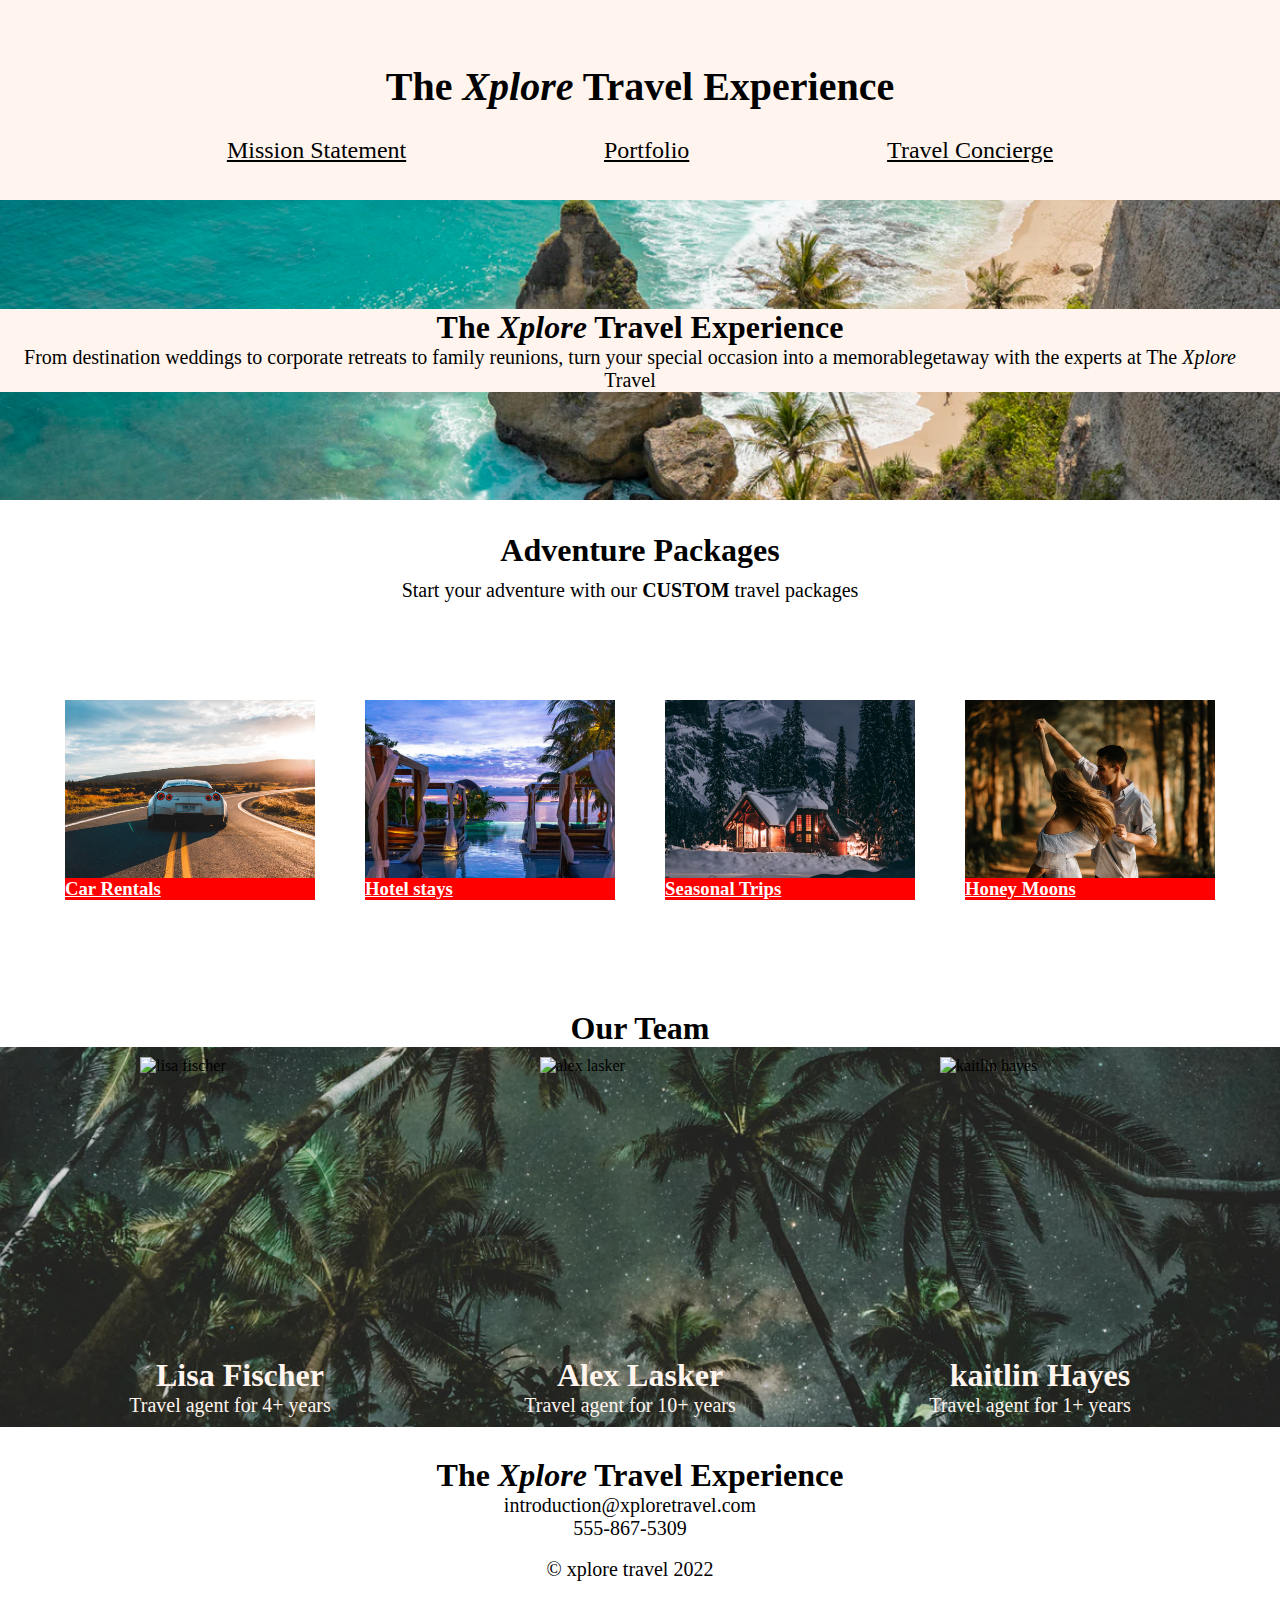
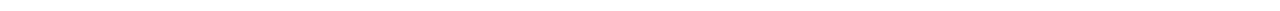
==== index.html @ 301c4722 "init" ====
<!DOCTYPE html>
<html lang="en">
  <head>
    <meta charset="UTF-8" />
    <meta http-equiv="X-UA-Compatible" content="IE=edge" />
    <meta name="viewport" content="width=device-width, initial-scale=1.0" />
    <title>Xplore Travel</title>
    <link href= "resources/style.css" rel="stylesheet" type="text/css"/>
  </head>
  <body>
    <header> 
      <nav class="nav-container">
        <div class="title-container">
            <div class="title item"><h1> The <em>Xplore</em> Travel Experience</h1>
            </div>
        </div>
        <div class="links-container"> 
            <a href="#"> Mission Statement</a>
            <a href="#portfolio-products"> Portfolio</a>
            <a href="#teammates"> Travel Concierge</a>
        </div>
      </nav>
 
      <div class="mission-container">
        <div class="mission-items">
            <h2>The <em>Xplore</em> Travel Experience</h2>
            <p> From destination weddings to corporate retreats to family reunions, turn your special occasion into a memorablegetaway with the experts at The <em>Xplore</em> Travel</p>
        </div>
      </div>    
    </header>

    <section id="portfolio-products">
        <div class="image-title-container"> 
            <div class="image-title-items"> 
                <h2> Adventure Packages</h2>
                <p> Start your adventure with our <span> CUSTOM</span> travel packages </p>
            </div>
        </div>
        <div class="image-container">
            <div class="package one"><a href="#"><h3> Car Rentals</h3></a></div>
            <div class="package two"><a href="#"> <h3> Hotel stays</h3></a></div>
            <div class="package three"><a href="#"><h3> Seasonal Trips</h3></a></div>
            <div class="package four"><a href="#"><h3> Honey Moons</h3></a></div>        
        </div>
    </section>


    <section id="teammates">
        <div class="team-title-container">
            <div class="team-item">
                <h2> Our Team</h2>
            </div>
        </div>

        <div class="team-image-container"> 
            <div class="team-photo image-one">
                <img src="../Travel Website/resources/photos/team 1.webp" alt="lisa fischer">
                    <div class="content"> 
                        <h4>Lisa Fischer</h4>
                        <p>Travel agent for 4+ years </p>
                    </div>
            </div>
            <div class="team-photo image-two">
                <img src="../Travel Website/resources/photos/team 2.webp" alt="alex lasker">
                    <div class="content"> 
                        <h4>Alex Lasker</h4>
                        <p>Travel agent for 10+ years </p>
                    </div>
            </div>
            <div class="team-photo image-three">
                <img src="../Travel Website/resources/photos/team 3.webp" alt="kaitlin hayes">
                    <div class="content"> 
                        <h4>kaitlin Hayes</h4>
                        <p>Travel agent for 1+ years </p>
                    </div>  
            </div>      
        </div>
    </section>

    <footer>
        <div class="footer-content">
            <h2> The <em>Xplore</em> Travel Experience</h2>
            <p> introduction@xploretravel.com</p>
            <p> 555-867-5309</p>
            <br>
            <p> © xplore travel 2022</p>
        </div>
    </footer>
  </body>
</html>
---- resources/style.css ----
/*   
0. Universal Styles
1. nav
2. mission statement 
3. portfolio products
4. teammates
5. footer
*/

html, 
body {
    box-sizing: border-box;
    margin: 0;
    padding: 0;
    font-size: 16px;
    color: black;
}


/* 1. nav */
header{
    display: flex;
    flex-direction: column;
}

nav{
    position: fixed;
}
.nav-container{
    display: flex;
    flex-direction: column;
    justify-content: center;
    align-items: center;
    min-width: 100%;
    min-height: 200px;
    background-color: seashell;
    flex-wrap: wrap;
    z-index: 999;
}

.title-container{
    display: flex;
}

.title-container h1{
    font-size: 2.5rem;
}

.links-container{
    display: flex;
    width: 80%;
    justify-content: space-around;
}

.links-container a{
   color: black;
   font-size: 1.5rem;
}

.links-container a:hover{
    color: grey;
    text-decoration: none;
}

/* 2. mission statement */

.mission-container{
    display: flex;
    width: 100%;
    height: 300px;
    justify-content: center;
    align-content: center;  
    align-items: center;
    background-image: url(../resources/photos/beach.webp);
    background-position: bottom;
    margin-top: 200px;
    background-size: cover;
}

.mission-items{
    width: 100%;
    height: fit-content;
    background-color: seashell;
}
  
h2, p{
    text-align: center; 
    font-size: 2rem;
    margin: auto 20px auto 20px; 
    
}

p{
    font-size: 1.25rem;
    margin-right:  40px; ;
}


/* 3. portfolio products */

.image-title-container{
    display: flex;
    align-items: center;
    justify-content: center;
    margin-top: 30px;
}

.image-title-items{
    line-height: 40px;
}

.image-title-items span{
    font-weight: bold ;
}

.image-container{
    display: flex;
    max-width: 1200px;
    min-height: 400px;
    flex-direction: row;
    justify-content: space-around;
    align-content: space-around;
    flex-wrap: wrap;
    margin: auto auto;
}

.package{
    width: 250px;
    height: 200px;
    background-position: center;
    background-size: cover;
    display: flex;
    justify-content:flex-end;
    align-content: flex-end;
    flex-direction: column;
    margin-top: 10px;
    margin-bottom: 30px;

    
}

.one{
    background-image: url(../resources/photos/car.webp);
}

.two{
    background-image: url(../resources/photos/hotel.webp);
}

.three{
    background-image: url(../resources/photos/cabin.webp);
}

.four{
    background-image: url(../resources/photos/couple.webp);
}

.package h3{
    color: white;
    background-color: red;
    margin-bottom: 0px;
    text-decoration: underline;
}
/* 4. teammates */

.team-title-container{
    display: flex;
    justify-content: center;
    align-content: space-around;
    width: 100%;
}

.team-image-container{
    display: flex;
    min-height: fit-content;
    width: 100%;
    background-image: url(../resources/photos/night.webp);
    justify-content: center;
    background-position: center;
    flex-wrap: wrap;
    background-size: cover;
}

.team-photo{
    display: flex;
    width: 400px;
    flex-direction: column;
    justify-content: space-around;
    align-content: flex-end;
    margin-top: 10px;
    margin-bottom: 10px;
}

.content{
    margin: auto;
    text-align: center;
}

img{
    height: 300px;
    width: 200px;
    margin: auto;
}
.content h4 {
    font-size: 2rem;
    color: seashell;  
    margin: auto;
}

.content p{
    color: seashell;
}


/* 5. Footer */

footer{
    margin-top: 30px;
    margin-bottom: 30px;
    display: flex;
    justify-content: center;
}
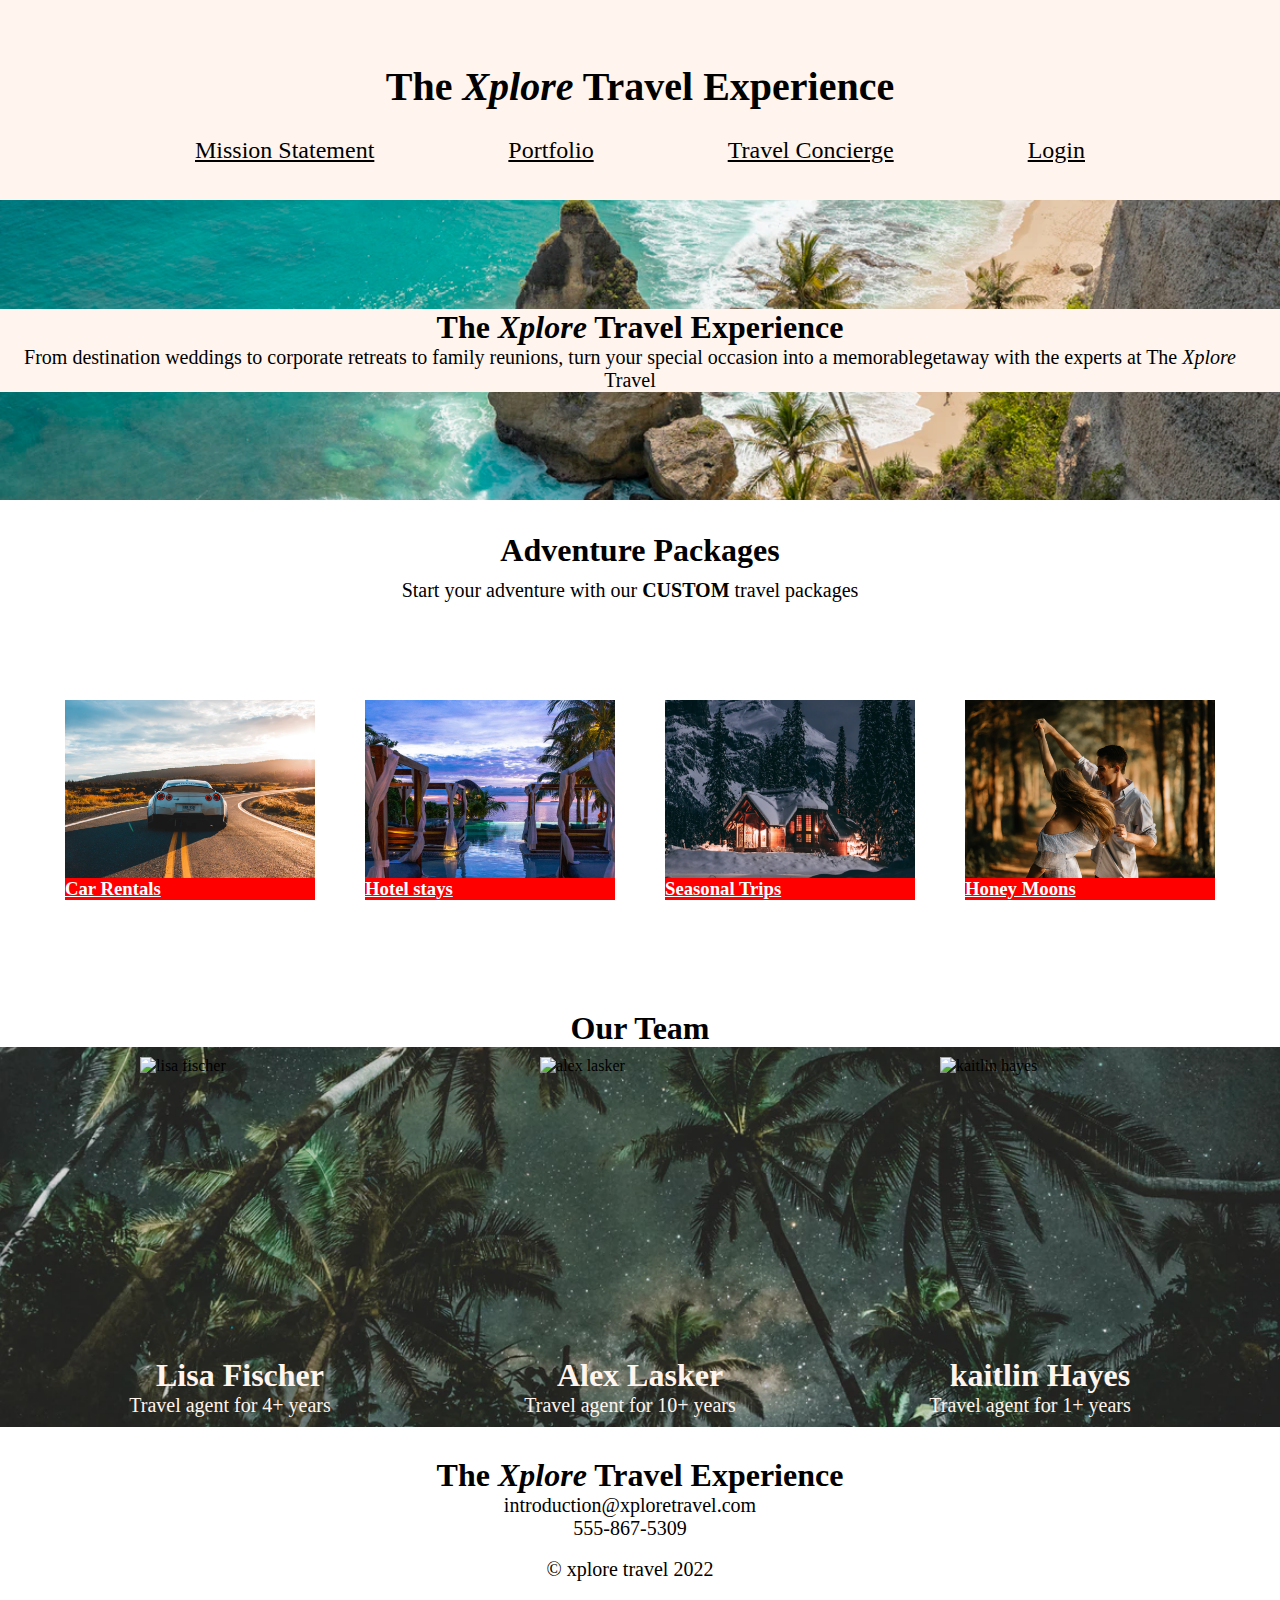
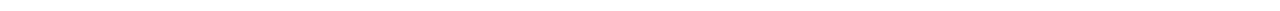
==== commit d0ebef33: "new web links" ====
--- a/index.html
+++ b/index.html
@@ -18,6 +18,7 @@
             <a href="#"> Mission Statement</a>
             <a href="#portfolio-products"> Portfolio</a>
             <a href="#teammates"> Travel Concierge</a>
+            <a href="../Travel Website/login.html" target="_blank"> Login </a>
         </div>
       </nav>
  
@@ -28,7 +29,7 @@
         </div>
       </div>    
     </header>
-
+                            <!--- Links are below -->
     <section id="portfolio-products">
         <div class="image-title-container"> 
             <div class="image-title-items"> 
@@ -38,7 +39,7 @@
         </div>
         <div class="image-container">
             <div class="package one"><a href="#"><h3> Car Rentals</h3></a></div>
-            <div class="package two"><a href="#"> <h3> Hotel stays</h3></a></div>
+            <div class="package two"><a href="../Travel Website/hotel.html" target="_blank"> <h3> Hotel stays</h3></a></div>
             <div class="package three"><a href="#"><h3> Seasonal Trips</h3></a></div>
             <div class="package four"><a href="#"><h3> Honey Moons</h3></a></div>        
         </div>
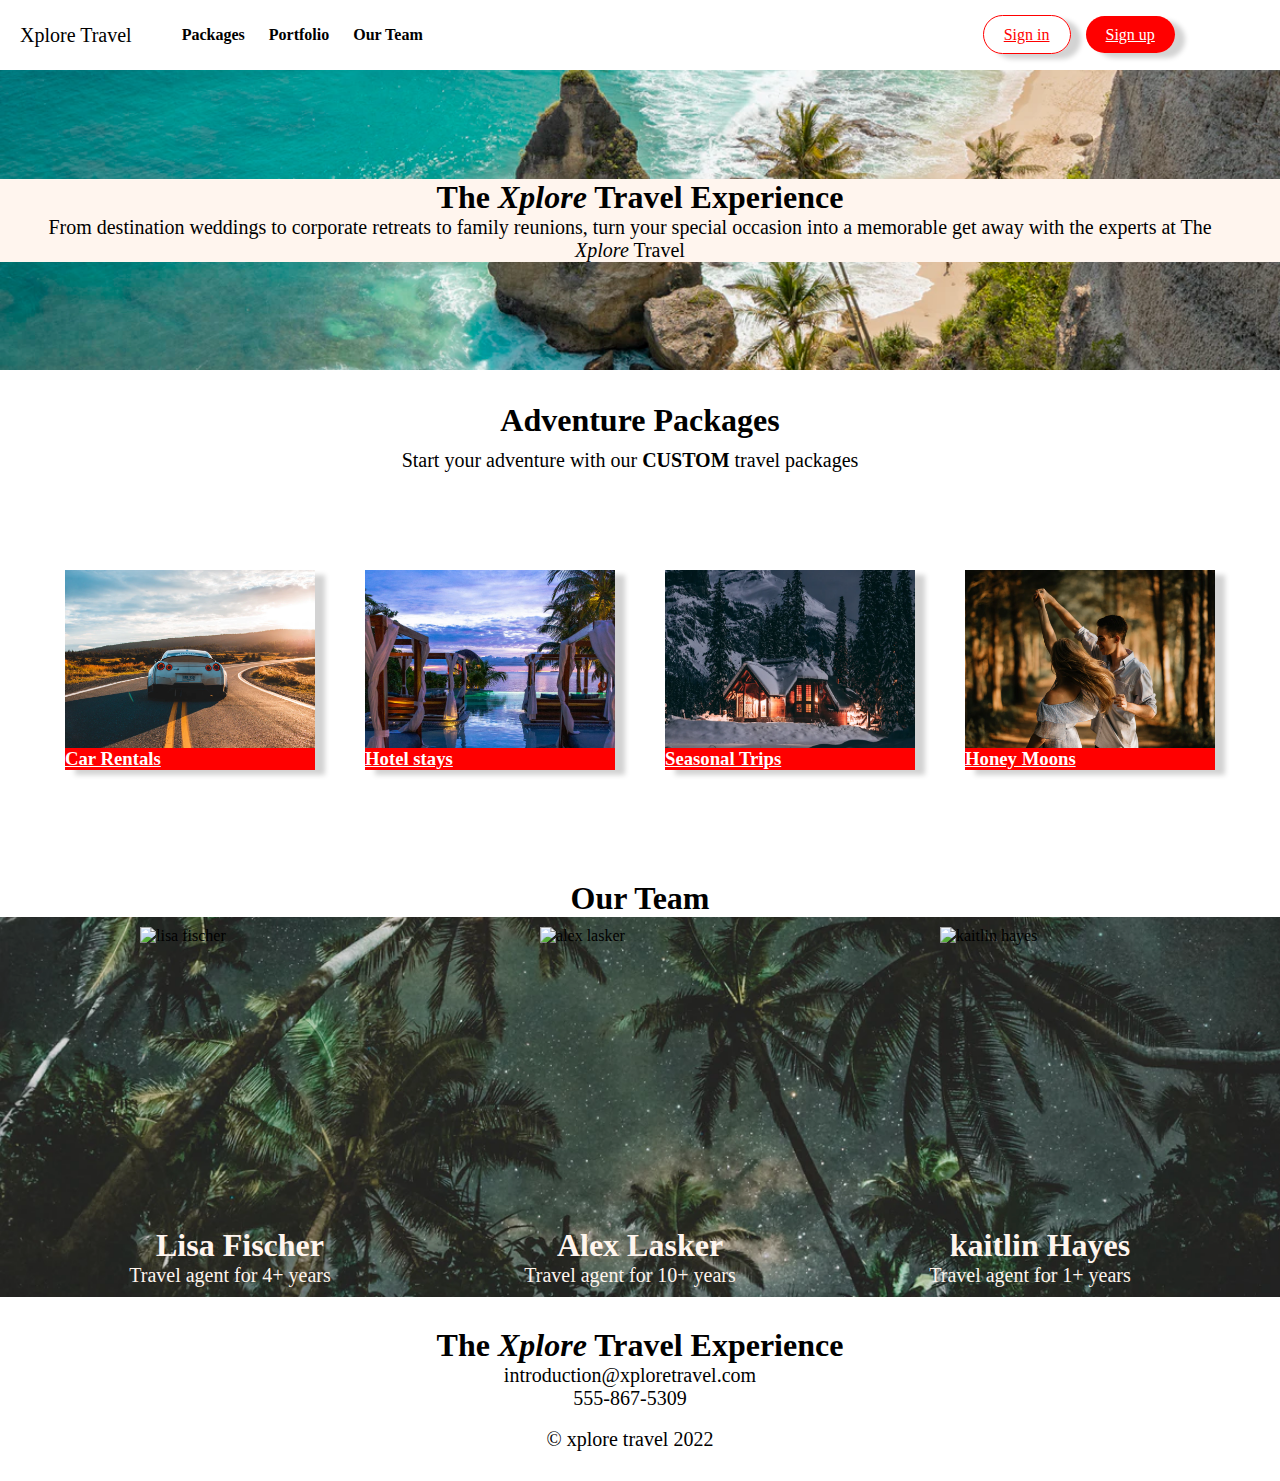
==== commit a5e93efc: "june 11th update" ====
--- a/index.html
+++ b/index.html
@@ -10,22 +10,22 @@
   <body>
     <header> 
       <nav class="nav-container">
-        <div class="title-container">
-            <div class="title item"><h1> The <em>Xplore</em> Travel Experience</h1>
-            </div>
-        </div>
-        <div class="links-container"> 
-            <a href="#"> Mission Statement</a>
-            <a href="#portfolio-products"> Portfolio</a>
-            <a href="#teammates"> Travel Concierge</a>
-            <a href="../Travel Website/login.html" target="_blank"> Login </a>
-        </div>
-      </nav>
- 
+        <div class = nav-content> 
+          <p>Xplore Travel</p>  
+          <div class="banner-links"> 
+              <a href="#"> Packages</a>
+              <a href="#portfolio-products"> Portfolio</a>
+              <a href="#teammates"> Our Team</a> 
+          </div>
+          <div class= sign-in> <a href="#"> Sign in </a> </div>
+          <div class= sign-up> <a href="#"> Sign up </a>  </div>
+        </div>          
+     </nav>
+     
       <div class="mission-container">
         <div class="mission-items">
             <h2>The <em>Xplore</em> Travel Experience</h2>
-            <p> From destination weddings to corporate retreats to family reunions, turn your special occasion into a memorablegetaway with the experts at The <em>Xplore</em> Travel</p>
+            <p> From destination weddings to corporate retreats to family reunions, turn your special occasion into a memorable get away with the experts at The <em>Xplore</em> Travel</p>
         </div>
       </div>    
     </header>
--- a/resources/style.css
+++ b/resources/style.css
@@ -18,49 +18,80 @@
 
 
 /* 1. nav */
+
 header{
     display: flex;
     flex-direction: column;
-}
-
-nav{
-    position: fixed;
-}
-.nav-container{
-    display: flex;
-    flex-direction: column;
-    justify-content: center;
-    align-items: center;
-    min-width: 100%;
-    min-height: 200px;
-    background-color: seashell;
-    flex-wrap: wrap;
-    z-index: 999;
-}
-
-.title-container{
-    display: flex;
-}
-
-.title-container h1{
-    font-size: 2.5rem;
-}
-
-.links-container{
-    display: flex;
-    width: 80%;
-    justify-content: space-around;
-}
-
-.links-container a{
-   color: black;
-   font-size: 1.5rem;
-}
-
-.links-container a:hover{
-    color: grey;
+    background-color: black; 
+}
+
+
+.nav-container {
+    /* position: fixed; for a fixed banner*/
+    background-color:white;  
+    height: 70px;
+    display: flex;
+    align-items: center;
+}
+
+.nav-content{
+    display: flex;
+    align-items: center;
+    justify-content: center;
+}
+
+.banner-links{
+    
+}
+
+.banner-links a{
+    color: black;
+    margin: 10px;
     text-decoration: none;
-}
+    font-weight: bold;
+}
+.banner-links a:hover{
+    color: red;
+    text-decoration: underline;
+}
+
+                            /* banner - buttons */
+.sign-in a{
+    background-color: white;
+    border: solid 1px red;
+    color: red;
+    padding: 10px 20px 10px 20px;
+    border-radius: 40px;
+    cursor: pointer;
+    text-shadow: 10px;
+    box-shadow: 10px 5px 5px lightgray;
+    margin-left: 550px;
+   
+}
+
+.sign-in a:hover{
+    border: solid 2px red;
+    text-decoration: none; 
+}
+
+
+.sign-up a{
+    background-color: red;
+    color: white;
+    padding: 10px 20px 10px 20px;
+    border-radius: 40px;
+    cursor: pointer;
+    text-shadow: 10px;
+    box-shadow: 10px 5px 5px lightgray;
+    margin-left: 15px;
+}
+
+.sign-up a:hover{
+    background-color: rgb(204, 5, 5);
+    text-decoration: none; 
+}
+
+
 
 /* 2. mission statement */
 
@@ -73,8 +104,8 @@
     align-items: center;
     background-image: url(../resources/photos/beach.webp);
     background-position: bottom;
-    margin-top: 200px;
     background-size: cover;
+    /* margin-top: 70px; erase for the fixed banner */
 }
 
 .mission-items{
@@ -135,8 +166,7 @@
     flex-direction: column;
     margin-top: 10px;
     margin-bottom: 30px;
-
-    
+    box-shadow: 10px 5px 5px lightgray;    
 }
 
 .one{
@@ -154,6 +184,7 @@
 .four{
     background-image: url(../resources/photos/couple.webp);
 }
+
 
 .package h3{
     color: white;
@@ -161,6 +192,13 @@
     margin-bottom: 0px;
     text-decoration: underline;
 }
+
+
+.package h3:hover{
+    background-color: rgb(220, 0, 0); 
+    text-decoration: none;
+}
+
 /* 4. teammates */
 
 .team-title-container{
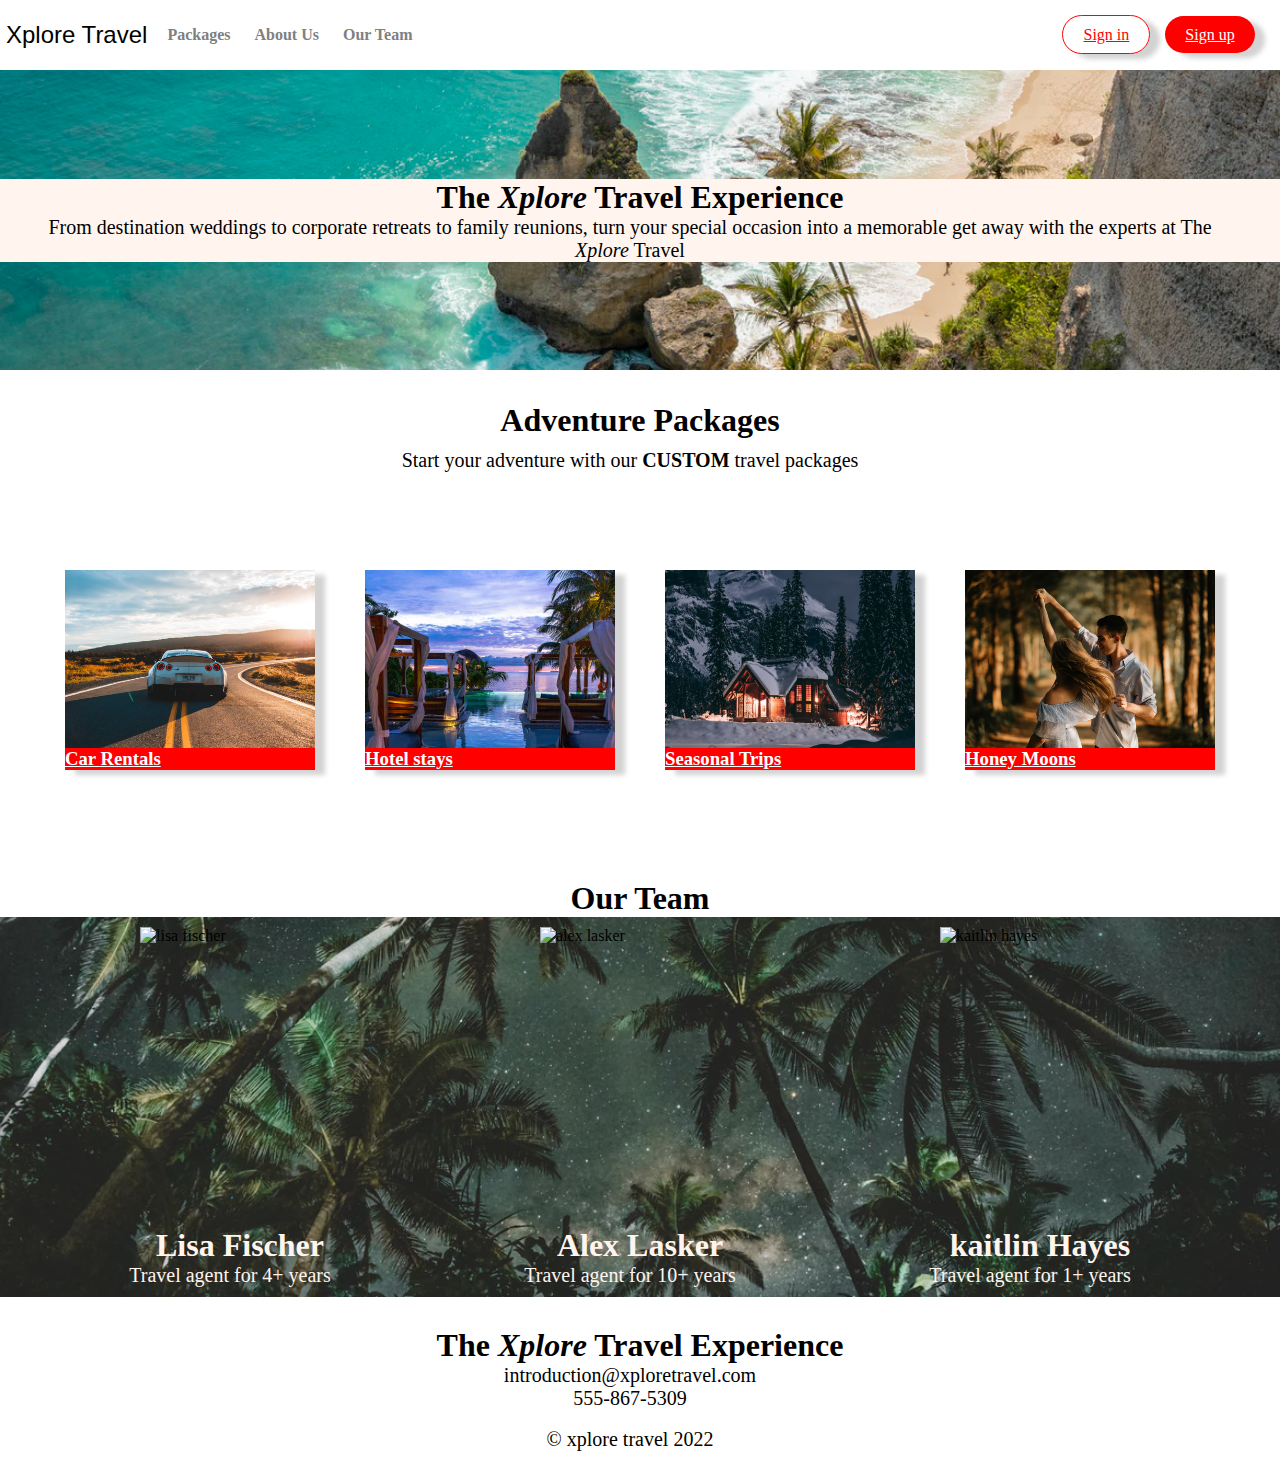
==== commit 66c5a4c5: "first Javascript" ====
--- a/index.html
+++ b/index.html
@@ -10,15 +10,18 @@
   <body>
     <header> 
       <nav class="nav-container">
-        <div class = nav-content> 
-          <p>Xplore Travel</p>  
+          <div class="Xplore-home">
+            <a href="../Travel Website/index.html">Xplore Travel</a>
+          </div>
           <div class="banner-links"> 
-              <a href="#"> Packages</a>
-              <a href="#portfolio-products"> Portfolio</a>
-              <a href="#teammates"> Our Team</a> 
+            <a href="#"> Packages</a>
+            <a href="#portfolio-products"> About Us</a>
+            <a href="#teammates"> Our Team</a> 
           </div>
-          <div class= sign-in> <a href="#"> Sign in </a> </div>
-          <div class= sign-up> <a href="#"> Sign up </a>  </div>
+          <div class="login">
+            <div class= sign-in> <a href="#" id="sign-in-nav"> Sign in </a> </div>
+            <div class= sign-up> <a href="#"> Sign up </a>  </div>
+          </div>
         </div>          
      </nav>
      
@@ -29,7 +32,7 @@
         </div>
       </div>    
     </header>
-                            <!--- Links are below -->
+                            <!--- Travel Packages-->
     <section id="portfolio-products">
         <div class="image-title-container"> 
             <div class="image-title-items"> 
@@ -45,7 +48,7 @@
         </div>
     </section>
 
-
+                            <!-- Team members-->
     <section id="teammates">
         <div class="team-title-container">
             <div class="team-item">
@@ -87,5 +90,57 @@
             <p> © xplore travel 2022</p>
         </div>
     </footer>
+<!-- Sign in Nav button Modal-->
+    <div class="popup">
+      <div class="popup-content">
+        <div class="close-button-section">Sign in
+          <div class="close-button">&times;</div>
+        </div>  
+        <form method="post">
+          <div class="sign-in-submit-button">
+            <input type="email" placeholder="Email" required>
+            <input type="password" placeholder="Password" required> 
+            <input type="submit" name="submit" value="Sign in"/>
+          </div>
+        </form>
+        <a href="#" class="forgot-password-send">Forgot Password?</a>
+          <br>
+          <hr>
+        <div class="Dont-have-account">
+          <p>Don't have an account? </p>
+          <a href="#" id="dont-have-create-one">Create one</a>
+        </div>
+      </div>
+    </div>
+
+    <!-- Sign un Nav button Modal-->
+    <div class="popup-2">
+        <div class="popup-content-2">
+          <div class="close-button-section">Create an account
+            <div class="close-button-2">&times;</div>
+          </div>  
+          <form method="post">
+            <div class="sign-up-submit-button">
+              <input type="text" placeholder="First Name" required>
+              <input type="text" placeholder="Last Name" required> 
+              <input type="email" placeholder="Email" required> 
+              <input type="password" id="create-password" placeholder="Password" pattern=".{8,}"  required title="8 characters minimum"> 
+              <label for="create-password" id="sign-up-password-label"> (minimum 8 characters)</label> <br>
+              <input type="submit" id ="sign-up-submit" name="submit" value="Sign up"/>
+            </div>
+          </form>
+            <br>
+            <hr>
+          <div class="already-have-account">
+            <p>Already have an account? </p>
+            <a href="#" id="already-have-sign-in">Sign in</a>
+          </div>
+        </div>
+      </div>
+  
+
+
+  <script src="popup.js"></script>
+
   </body>
 </html>
--- a/resources/style.css
+++ b/resources/style.css
@@ -1,10 +1,11 @@
 /*   
 0. Universal Styles
-1. nav
-2. mission statement 
-3. portfolio products
-4. teammates
+1. nav bar
+2. mission statement (banner)
+3. Travel Packages 
+4. Teammate Profiles
 5. footer
+6. Modals
 */
 
 html, 
@@ -26,26 +27,38 @@
 }
 
 
-.nav-container {
+.nav-container{
     /* position: fixed; for a fixed banner*/
     background-color:white;  
     height: 70px;
-    display: flex;
+    display: flex; 
     align-items: center;
-}
-
-.nav-content{
-    display: flex;
-    align-items: center;
-    justify-content: center;
-}
-
+    flex-wrap: wrap;
+    justify-items:flex-start;
+}
+
+.login{
+    display: flex;
+    margin-left: 50%;
+    flex-wrap: wrap;
+}
+
+
+.Xplore-home a{
+    display: flex;
+    color: black;
+    text-decoration: none;
+    font-family:'Franklin Gothic Medium', 'Arial Narrow', Arial, sans-serif;
+    font-size: x-large;
+    margin-left: 6px;
+    
+}
 .banner-links{
+    margin-left: 10px;
     
 }
-
 .banner-links a{
-    color: black;
+    color: grey;
     margin: 10px;
     text-decoration: none;
     font-weight: bold;
@@ -55,7 +68,7 @@
     text-decoration: underline;
 }
 
-                            /* banner - buttons */
+                            
 .sign-in a{
     background-color: white;
     border: solid 1px red;
@@ -65,7 +78,7 @@
     cursor: pointer;
     text-shadow: 10px;
     box-shadow: 10px 5px 5px lightgray;
-    margin-left: 550px;
+   /* margin-left: 500px; */
    
 }
 
@@ -92,7 +105,48 @@
 }
 
 
-
+.forgot-password-send{
+    text-decoration: none;
+    color: rgb(0, 132, 255);
+    padding-left: 2px;
+    margin-top: 15px;
+    font-size: 18px;
+}
+
+.forgot-password-send:hover{
+    color: rgb(0, 85, 164);
+    text-decoration: underline;
+}
+
+hr{
+    width: 80%;
+}
+
+.Dont-have-account{
+    display: flex;
+    justify-content: flex-start;
+}
+.Dont-have-account p{
+    font-size: 18px;
+    color: black;
+}
+.Dont-have-account a{
+    font-size: 20px;
+    border: 1px solid red;
+    color: red;
+    padding: 10px 20px 10px 20px;
+    border-radius: 40px;
+    cursor: pointer;
+    text-shadow: 10px;
+    box-shadow: 10px 5px 10px lightgray;
+    text-decoration: none;
+    margin: auto auto;
+}
+
+.Dont-have-account a:hover{
+    border: 2px solid red;
+    text-decoration: underline;
+}
 /* 2. mission statement */
 
 .mission-container{
@@ -127,7 +181,7 @@
 }
 
 
-/* 3. portfolio products */
+/* 3. Travel packages */
 
 .image-title-container{
     display: flex;
@@ -259,3 +313,129 @@
     justify-content: center;
 }
 
+/* 6. Modals (pop up widows) */
+
+/*  This is for the SIGN IN nav bar modal */
+.popup{
+    background: rgba(0,0,0,0.6);     /* main faded background */
+    width: 100%;
+    height: 100%;
+    position: absolute;
+    top: 0;
+    display: none;    /*setting this to flex will make it appear */
+    justify-content: center;
+    align-items: center;
+    text-align: center;
+}
+
+.popup-content{
+    height: 450px;
+    width: 400px;
+    background: white;
+    border-radius: 10px;
+    position: fixed;
+}
+
+.close-button-section{    /* close button section will work for both sign in/up*/
+    display: flex;
+    flex-direction: row;
+    justify-content: space-between;
+    font-size: 25px;
+    background: white;
+    box-shadow: 0px 5px 6px lightgray;
+    padding: 20px; 
+    border-radius: 10px 10px 0 0;  
+}
+.close-button,
+.close-button-2{
+    cursor: pointer;
+}
+
+.popup-content a{
+    display: block;
+}
+
+.popup-content input,
+.popup-content-2 input{
+    margin: 20px auto;
+    display: block;
+    width: 80%;
+    padding: 15px;
+    border-radius: 5px;
+    border: 1px solid gray;
+}
+
+input[type="submit"]{
+    border-radius: 40px;
+    color: white;
+    background-color: red;
+    border: 1px solid red;
+    border: 1px;
+    font-size: 18px;
+    cursor: pointer;
+    width: 60%;
+}
+
+input[type="submit"]:hover{
+    background-color: rgb(204, 5, 5); 
+}
+
+/* This is for the SIGN UP nav bar modal */
+
+.popup-2{
+    background: rgba(0,0,0,0.6);     /* main faded background */
+    width: 100%;
+    height: 100%;
+    position: absolute;
+    top: 0;
+    display: none;    /*setting this to flex will make it appear */
+    justify-content: center;
+    align-items: center;
+    text-align: center;
+}
+
+
+
+.popup-content-2{
+    height: 600px;
+    width: 400px;
+    background: white;
+    border-radius: 10px;
+    position: fixed;
+}
+
+#sign-up-password-label{
+    color: grey;
+    margin-left: 25px;
+}
+
+.sign-up-submit-button label{
+    display: flex;
+}
+
+.already-have-account{
+    display: flex;
+}
+
+.already-have-account a{
+    background-color: white;
+    border: solid 1px red;
+    color: red;
+    padding: 10px 20px 10px 20px;
+    border-radius: 40px;
+    cursor: pointer;
+    text-shadow: 10px;
+    box-shadow: 10px 5px 5px lightgray;
+   /* margin-left: 500px; */
+   
+}
+
+.already-have-account a:hover{
+    border: solid 2px red;
+    text-decoration: none; 
+}
+
+#sign-up-submit{
+    width: 70%;
+}
+
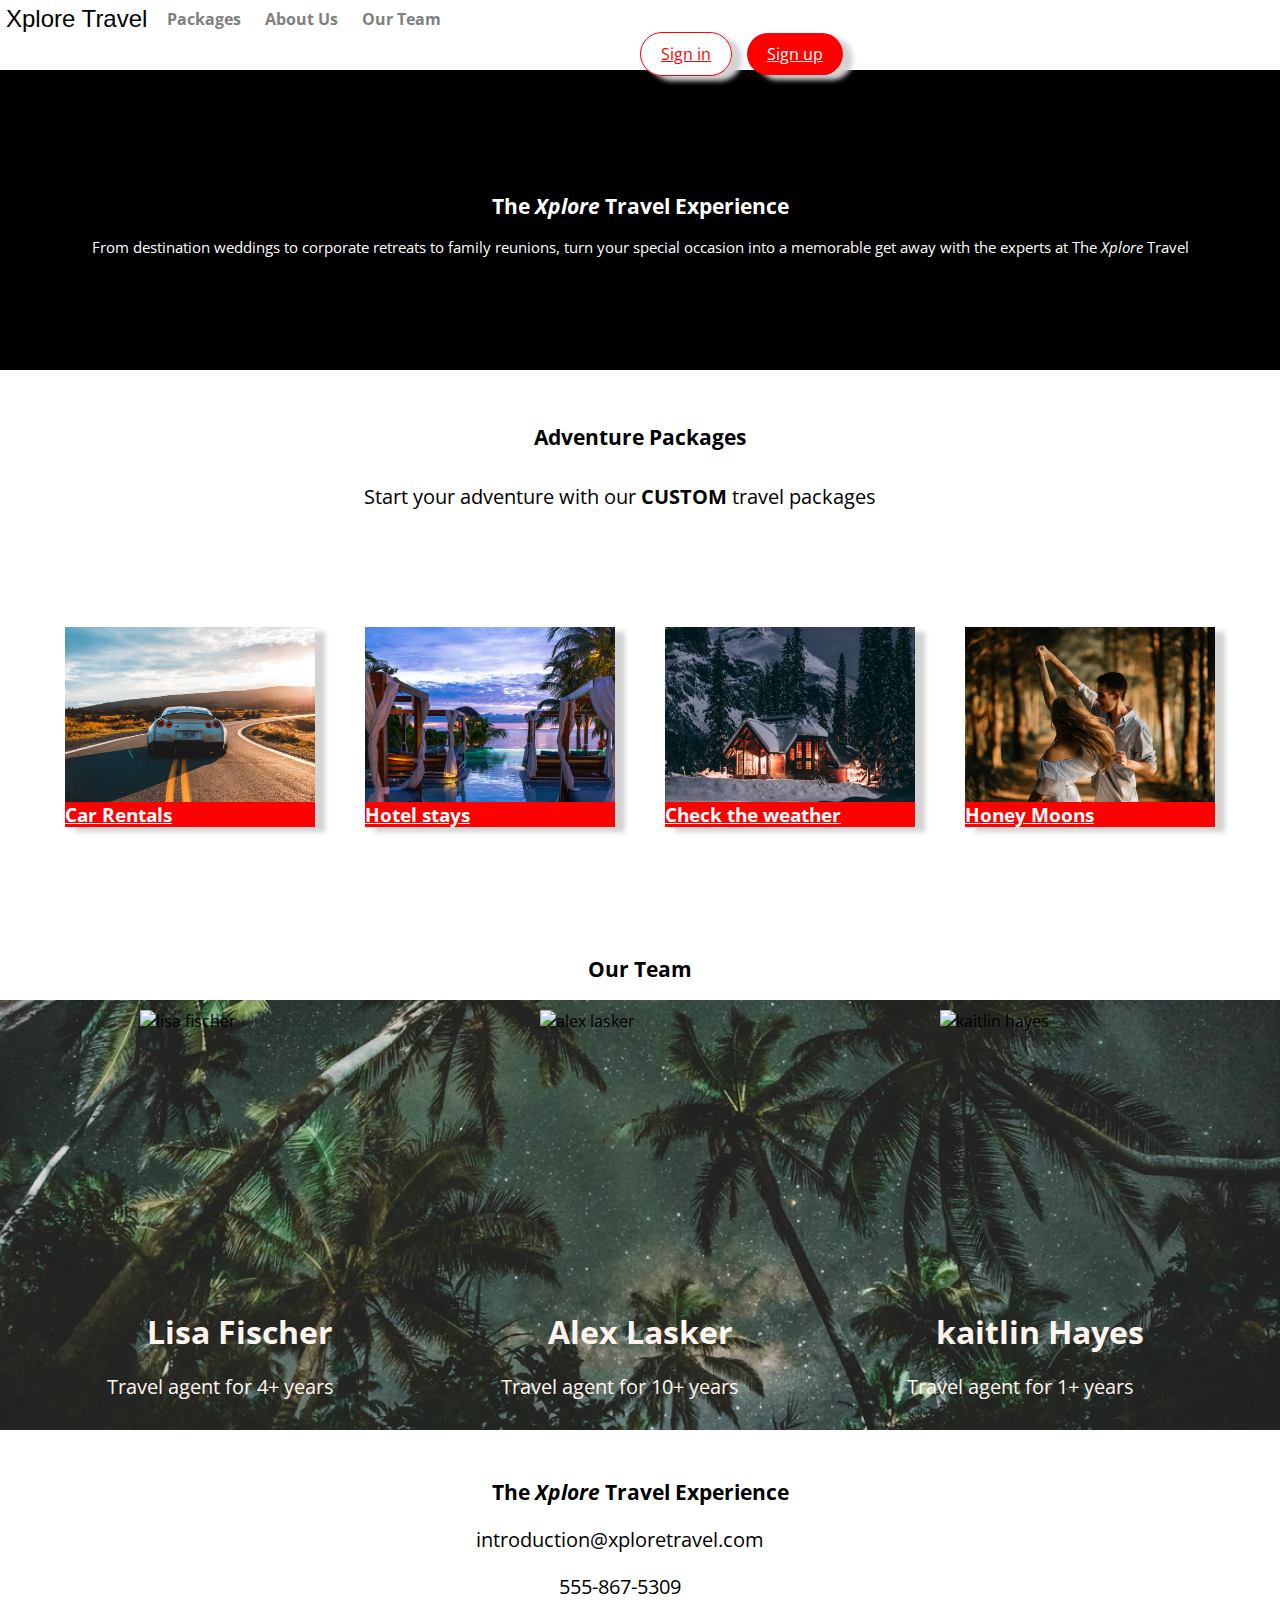
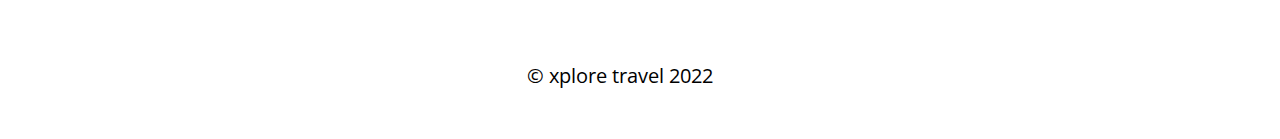
==== commit 829a3202: "final" ====
--- a/index.html
+++ b/index.html
@@ -6,77 +6,77 @@
     <meta name="viewport" content="width=device-width, initial-scale=1.0" />
     <title>Xplore Travel</title>
     <link href= "resources/style.css" rel="stylesheet" type="text/css"/>
+    <link rel="preconnect" href="https://fonts.gstatic.com" crossorigin> 
+    <link href="https://fonts.googleapis.com/css2?family=Open+Sans&display=swap" rel="stylesheet">
   </head>
   <body>
     <header> 
       <nav class="nav-container">
-          <div class="Xplore-home">
-            <a href="../Travel Website/index.html">Xplore Travel</a>
-          </div>
-          <div class="banner-links"> 
-            <a href="#"> Packages</a>
-            <a href="#portfolio-products"> About Us</a>
-            <a href="#teammates"> Our Team</a> 
-          </div>
-          <div class="login">
-            <div class= sign-in> <a href="#" id="sign-in-nav"> Sign in </a> </div>
-            <div class= sign-up> <a href="#"> Sign up </a>  </div>
-          </div>
-        </div>          
-     </nav>
-     
+        <div class="Xplore-home">
+          <a href="../Travel Website/index.html">Xplore Travel</a>
+        </div>
+        <div class="banner-links"> 
+          <a href="#"> Packages</a>
+          <a href="#portfolio-products"> About Us</a>
+          <a href="#teammates"> Our Team</a> 
+        </div>
+        <div class="login">
+          <div class= sign-in> <a href="#" id="sign-in-nav"> Sign in </a> </div>
+          <div class= sign-up> <a href="#"> Sign up </a>  </div>
+        </div>        
+      </nav>
       <div class="mission-container">
         <div class="mission-items">
-            <h2>The <em>Xplore</em> Travel Experience</h2>
-            <p> From destination weddings to corporate retreats to family reunions, turn your special occasion into a memorable get away with the experts at The <em>Xplore</em> Travel</p>
+          <h2>The <em>Xplore</em> Travel Experience</h2>
+          <p> From destination weddings to corporate retreats to family reunions, turn your special occasion into a memorable get away with the experts at The <em>Xplore</em> Travel</p>
         </div>
       </div>    
     </header>
                             <!--- Travel Packages-->
     <section id="portfolio-products">
         <div class="image-title-container"> 
-            <div class="image-title-items"> 
-                <h2> Adventure Packages</h2>
-                <p> Start your adventure with our <span> CUSTOM</span> travel packages </p>
-            </div>
+          <div class="image-title-items"> 
+            <h2> Adventure Packages</h2>
+            <p> Start your adventure with our <span> CUSTOM</span> travel packages </p>
+          </div>
         </div>
         <div class="image-container">
             <div class="package one"><a href="#"><h3> Car Rentals</h3></a></div>
-            <div class="package two"><a href="../Travel Website/hotel.html" target="_blank"> <h3> Hotel stays</h3></a></div>
-            <div class="package three"><a href="#"><h3> Seasonal Trips</h3></a></div>
+            <div class="package two"><a href="#"> <h3> Hotel stays</h3></a></div>
+            <div class="package three"><a href="#" id="open-weather-api"><h3> Check the weather</h3></a></div>
             <div class="package four"><a href="#"><h3> Honey Moons</h3></a></div>        
         </div>
     </section>
 
+  
                             <!-- Team members-->
     <section id="teammates">
         <div class="team-title-container">
-            <div class="team-item">
-                <h2> Our Team</h2>
-            </div>
+          <div class="team-item">
+            <h2> Our Team</h2>
+          </div>
         </div>
-
         <div class="team-image-container"> 
-            <div class="team-photo image-one">
-                <img src="../Travel Website/resources/photos/team 1.webp" alt="lisa fischer">
-                    <div class="content"> 
-                        <h4>Lisa Fischer</h4>
-                        <p>Travel agent for 4+ years </p>
-                    </div>
+          <div class="team-photo image-one">
+            <img src="../Travel Website/resources/photos/team 1.webp" alt="lisa fischer">
+              <div class="content"> 
+                <h4>Lisa Fischer</h4>
+                <p>Travel agent for 4+ years </p>
+              </div>
             </div>
             <div class="team-photo image-two">
-                <img src="../Travel Website/resources/photos/team 2.webp" alt="alex lasker">
-                    <div class="content"> 
-                        <h4>Alex Lasker</h4>
-                        <p>Travel agent for 10+ years </p>
-                    </div>
+              <img src="../Travel Website/resources/photos/team 2.webp" alt="alex lasker">
+                <div class="content"> 
+                  <h4>Alex Lasker</h4>
+                  <p>Travel agent for 10+ years </p>
+                </div>
             </div>
             <div class="team-photo image-three">
-                <img src="../Travel Website/resources/photos/team 3.webp" alt="kaitlin hayes">
-                    <div class="content"> 
-                        <h4>kaitlin Hayes</h4>
-                        <p>Travel agent for 1+ years </p>
-                    </div>  
+              <img src="../Travel Website/resources/photos/team 3.webp" alt="kaitlin hayes">
+                <div class="content"> 
+                  <h4>kaitlin Hayes</h4>
+                  <p>Travel agent for 1+ years </p>
+                </div>  
             </div>      
         </div>
     </section>
@@ -90,6 +90,7 @@
             <p> © xplore travel 2022</p>
         </div>
     </footer>
+
 <!-- Sign in Nav button Modal-->
     <div class="popup">
       <div class="popup-content">
@@ -113,7 +114,7 @@
       </div>
     </div>
 
-    <!-- Sign un Nav button Modal-->
+    <!-- Sign up Nav button Modal-->
     <div class="popup-2">
         <div class="popup-content-2">
           <div class="close-button-section">Create an account
@@ -137,10 +138,33 @@
           </div>
         </div>
       </div>
-  
+      
+      <!-- Weather check modal-->
+      <div class="popup-3">
+        <div class="popup-content-3">
+          
+          <div class="close-button-section-3">Check The Weather
+            <div class="close-button-3">&times;</div>
+          </div>  
+          <div class="search">
+            <input type="text" id="cityInput" placeholder="Enter City">
+            <button id="search" class="icon-margin-button">
+              <svg stroke="currentColor" fill="currentColor" stroke-width="0" viewBox="0 0 16 16" height="1em" width="1em" xmlns="http://www.w3.org/2000/svg"><path fill-rule="evenodd" d="M15.7 13.3l-3.81-3.83A5.93 5.93 0 0 0 13 6c0-3.31-2.69-6-6-6S1 2.69 1 6s2.69 6 6 6c1.3 0 2.48-.41 3.47-1.11l3.83 3.81c.19.2.45.3.7.3.25 0 .52-.09.7-.3a.996.996 0 0 0 0-1.41v.01zM7 10.7c-2.59 0-4.7-2.11-4.7-4.7 0-2.59 2.11-4.7 4.7-4.7 2.59 0 4.7 2.11 4.7 4.7 0 2.59-2.11 4.7-4.7 4.7z"></path></svg>
+            </button>
+          </div>
+          <div class="display">
+            <img class="icon" id="icon-margin" src="../Travel Website/resources/photos/travel-icon.png" alt=""/>
+            <h1 class="temp"></h1>
+            <h3 class="desc"></h3>
+            <h3 class="hum"></h3>
+            <h1 class="city-name"></h1>
+          </div>
+        </div>
+      </div>
 
 
-  <script src="popup.js"></script>
+  <script src="nav-modal.js"></script>
+  <script src="weatherapi.js"></script>
 
   </body>
 </html>
--- a/resources/style.css
+++ b/resources/style.css
@@ -15,6 +15,7 @@
     padding: 0;
     font-size: 16px;
     color: black;
+    font-family:'Open Sans', sans-serif;;
 }
 
 
@@ -30,7 +31,9 @@
 .nav-container{
     /* position: fixed; for a fixed banner*/
     background-color:white;  
-    height: 70px;
+    min-height: 70px;
+    width: 100%;
+    min-width: 100%;
     display: flex; 
     align-items: center;
     flex-wrap: wrap;
@@ -147,6 +150,10 @@
     border: 2px solid red;
     text-decoration: underline;
 }
+
+
+
+
 /* 2. mission statement */
 
 .mission-container{
@@ -156,8 +163,8 @@
     justify-content: center;
     align-content: center;  
     align-items: center;
-    background-image: url(../resources/photos/beach.webp);
-    background-position: bottom;
+    background-image: url("https://source.unsplash.com/random/?travel");
+    background-position: center;
     background-size: cover;
     /* margin-top: 70px; erase for the fixed banner */
 }
@@ -165,12 +172,21 @@
 .mission-items{
     width: 100%;
     height: fit-content;
-    background-color: seashell;
-}
-  
-h2, p{
+    background-color: #000000d0;
+    color: white;
+    padding-bottom: 10px;
+    padding-top: 2px;
+}
+
+h2{ 
+    font-size: 21px;
+    text-align: center;
+
+}
+
+ .mission-items p{
     text-align: center; 
-    font-size: 2rem;
+    font-size: 15px;
     margin: auto 20px auto 20px; 
     
 }
@@ -223,6 +239,12 @@
     box-shadow: 10px 5px 5px lightgray;    
 }
 
+.package:hover{
+    cursor: pointer;   
+    width: 260px;
+    height: 210px;
+}
+
 .one{
     background-image: url(../resources/photos/car.webp);
 }
@@ -250,6 +272,10 @@
 
 .package h3:hover{
     background-color: rgb(220, 0, 0); 
+    text-decoration: none;
+}
+
+.package a{
     text-decoration: none;
 }
 
@@ -310,8 +336,11 @@
     margin-top: 30px;
     margin-bottom: 30px;
     display: flex;
-    justify-content: center;
-}
+    justify-content: center;  
+    text-align: center;
+}
+
+
 
 /* 6. Modals (pop up widows) */
 
@@ -361,7 +390,7 @@
     display: block;
     width: 80%;
     padding: 15px;
-    border-radius: 5px;
+    border-radius: 10px;
     border: 1px solid gray;
 }
 
@@ -415,19 +444,20 @@
 
 .already-have-account{
     display: flex;
-}
-
-.already-have-account a{
+    justify-content: space-around;
+    align-items: center;
+}
+
+#already-have-sign-in{
     background-color: white;
+    height: fit-content;
     border: solid 1px red;
     color: red;
     padding: 10px 20px 10px 20px;
-    border-radius: 40px;
+    border-radius: 20px;
     cursor: pointer;
     text-shadow: 10px;
-    box-shadow: 10px 5px 5px lightgray;
-   /* margin-left: 500px; */
-   
+    box-shadow: 10px 5px 5px lightgray;  
 }
 
 .already-have-account a:hover{
@@ -439,3 +469,99 @@
     width: 70%;
 }
 
+/* This is for the weather api modal */
+
+.popup-3{
+    width: 100%;
+    height: 100%;
+    position: absolute;
+    top: 0;
+    display: none;    /*setting this to flex will make it appear */
+    justify-content: center;
+    align-items: center;
+    text-align: center;
+
+}
+
+.popup-content-3{
+    height: 500px;
+    width: 400px;
+    background: rgba(0, 2, 84, 0.8);
+    color: white;
+    border-radius: 20px;
+    position: fixed;
+}
+
+.icon{
+    height: 25px;
+    width: 25px;
+}
+
+.close-button-section-3{    /* close button section will work for both sign in/up*/
+    display: flex;
+    flex-direction: row;
+    justify-content: space-between;
+    font-size: 25px;
+    background: rgba(0, 2, 84, 0.8);
+    padding: 20px; 
+    border-radius: 20px 20px 0 0;  
+    border-bottom: 1px solid white;
+}
+
+.close-button-3{
+    cursor: pointer;
+}
+
+.search{
+    margin-top: 10%;
+}
+
+.display{
+   
+    text-align: center;
+    line-height: 15px;
+}
+
+.city-name{
+    font-size: 20px;
+}
+
+.temp{
+    font-size: 40px;
+    font-weight: bold;
+}
+
+
+.icon{
+    margin: 60px 0 0 0;
+    height: 100px;
+    width: 100px;
+}
+
+#cityInput{
+    width: calc(100% - 100px);
+    padding: 10px;
+    border-radius: 20px;
+    border: none;
+    background-color: rgba(255, 255, 255, 0.688);
+    color: black;
+    font-size: 20px;
+}
+
+button{
+    color: white;
+    width: 40px;
+    height: 40px;
+    border: none;
+    cursor: pointer;
+    background: none;
+    padding: 10px;
+    transition: 0.2s ease-in-out;
+}
+
+button:hover{
+    background-color: rgba(255, 255, 255, 0.688);
+    padding: 10px;
+    border-radius: 50%;
+    border: none;
+}